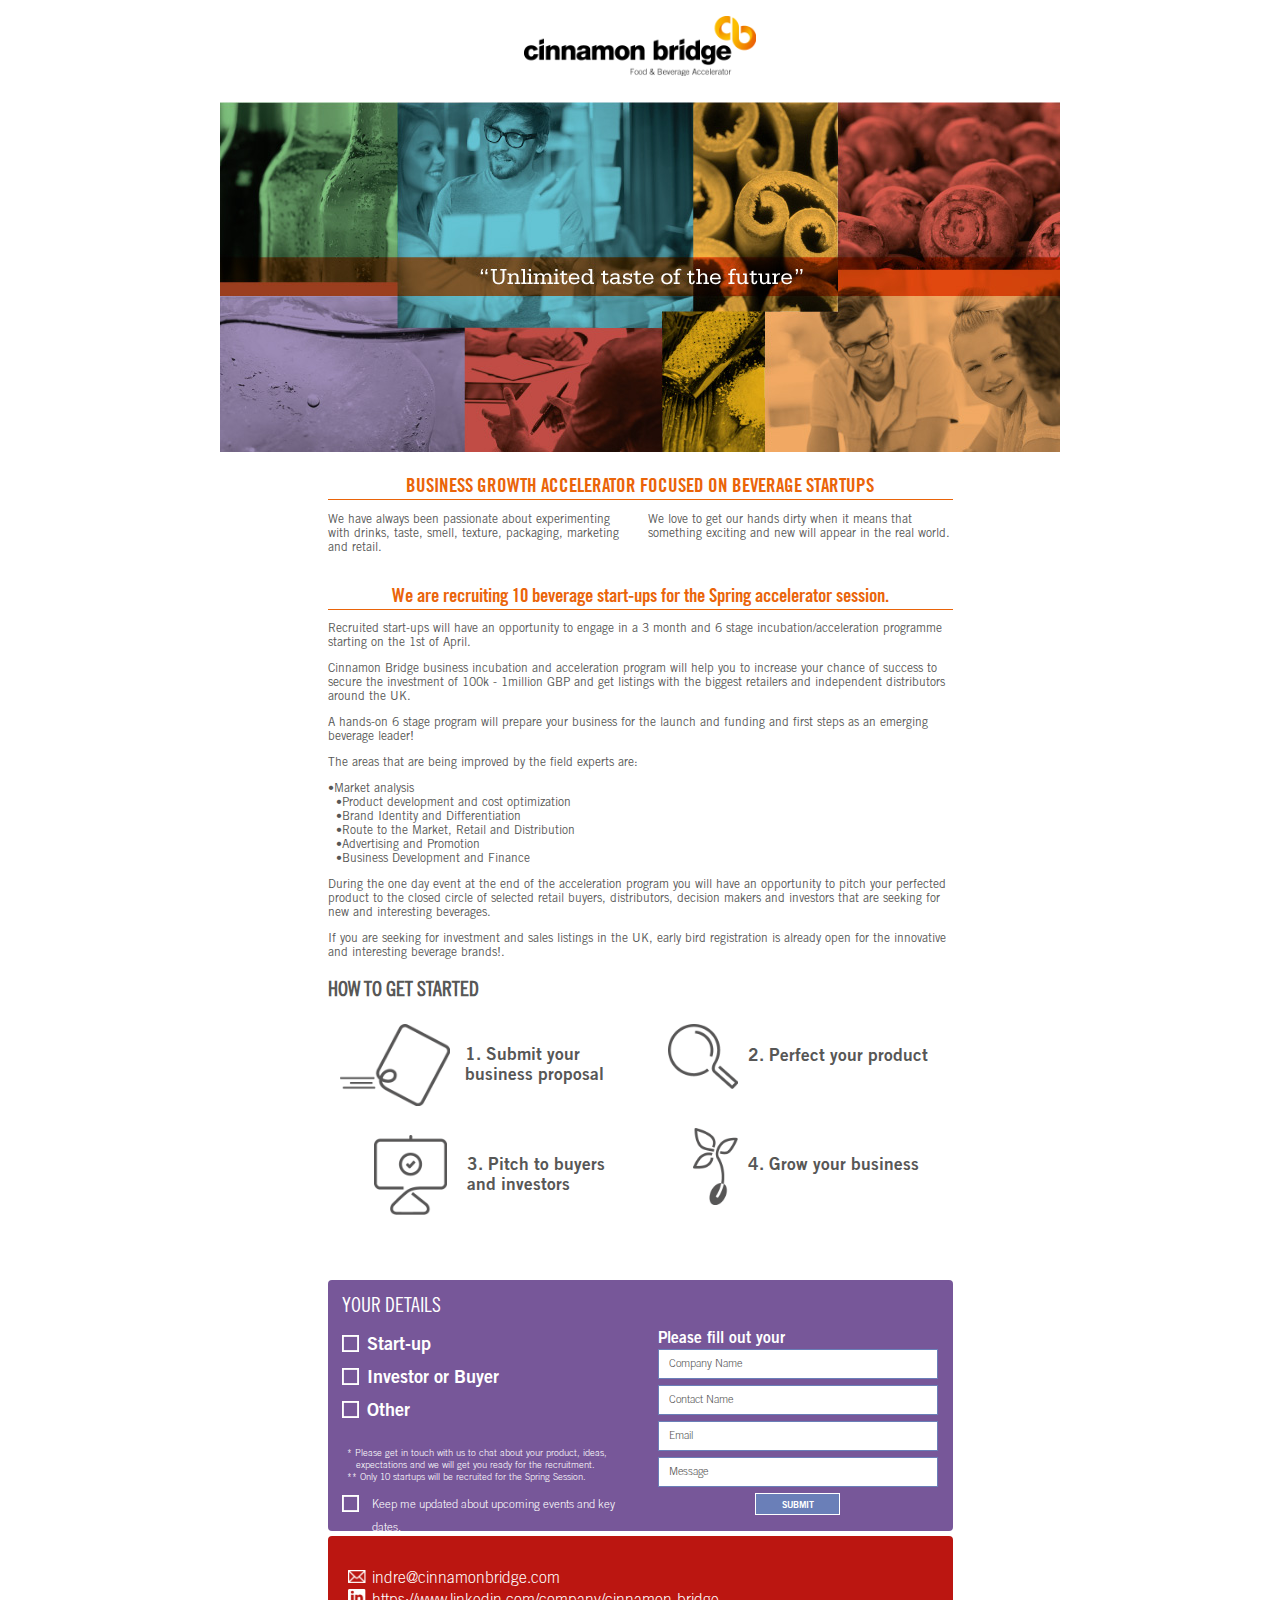
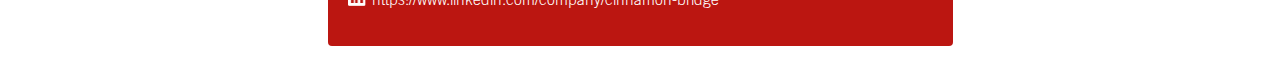
==== index.html @ 4897d3e0 "Update index.html" ====
<!DOCTYPE html>
<html lang="en">
    <head>
        <meta charset="utf-8">
        <meta http-equiv="X-UA-Compatible" content="IE=edge">
        <meta name="description" content="">
        <meta name="author" content="">
        <title>Cinamon Bridge</title>
        <link href="CSS/style.css" rel="stylesheet">
        <link href='https://fonts.googleapis.com/css?family=Roboto+Condensed' rel='stylesheet' type='text/css'>
    </head>
    <body>
    <div class="container">
        <div class="content">
            <img class="logo" src="Img/logo@2x.png" alt="Cinamon Bridge">
            <img class="banner" src="Img/banner.jpg" alt="Unlimited taste of future">
            
            <div class="row">
            <h3 class="headline">BUSINESS GROWTH ACCELERATOR FOCUSED ON BEVERAGE STARTUPS </h3>
                <div class="col">
                    <p class="intro_text">We have always been passionate about experimenting with drinks, taste, smell, texture, packaging, marketing and retail.</p>
                </div>
                <div class="col">
                    <p class="intro_text">We love to get our hands dirty when it means that
                    something exciting and new will appear in the real world.</p>
            
                </div>
                <div class="row">
                <h3 class="headline">We are recruiting 10 beverage start-ups for the Spring accelerator session.  </h3>
                <div class="row">
                <p class="intro_text">Recruited start-ups will have an opportunity to engage in a 3 month and 6 stage incubation/acceleration programme starting on the 1st of April.</p> 
<div class="row">
<p class="intro_text">Cinnamon Bridge business incubation and acceleration program will help you to increase your chance of success to secure the investment of 100k - 1million GBP and get listings with the biggest retailers and independent distributors around the UK.</p>
<div class="row">
<p class="intro_text">A hands-on 6 stage program will prepare your business for the launch and funding and first steps as an emerging beverage leader!</p>
<div class="row">
<p class="intro_text">The areas that are being improved by the field experts are:</p>
<div class="row">
<p class="intro_text">&#8226;Market analysis  <br>&nbsp&nbsp&#8226;Product development and cost optimization  <br>&nbsp&nbsp&#8226;Brand Identity and Differentiation  <br>&nbsp&nbsp&#8226;Route to the Market, Retail and Distribution  <br>&nbsp&nbsp&#8226;Advertising and Promotion  <br>&nbsp&nbsp&#8226;Business Development and Finance</p>

   <div class="row">
<p class="intro_text">During the one day event at the end of the acceleration program you will have an opportunity to pitch your perfected product to the closed circle of selected retail buyers, distributors, decision makers and investors that are seeking for new and interesting beverages. </p>
                <p class="intro_text">If you are seeking for investment and sales listings in the UK, early bird registration is already open for the innovative and interesting beverage brands!.</p>
                </div>
                
                <div class="row">
                <h3 class="intro">HOW TO GET STARTED</h3>
                    <div class="col">
                        <div class="item">
                            <div class="icon">
                                <img id="proposal" src="Img/proposal@2x.png" alt="">
                            </div>
                            <div class="title">
                                 <p class="sub_title">1. Submit your<br>business proposal</p>
                            </div>
                        </div>
                        <div class="item">
                            <div class="icon">
                            <img id='pitch' src="Img/pitch@2x.png" alt="">
                        </div>
                            <div class="title">
                            <p class="sub_title" am-text="margin">3. Pitch to buyers<br>and investors</p>
                            </div>    
                        </div>
                        
                        
                    </div>
                    <div class="col">
                        <div class="item">
                            <div class="icon r">
                            <img id="magnifier" src="Img/magnifier@2x.png" alt="">
                            </div>
                            <div class="title">
                            <p class="sub_title">2. Perfect your product</p>
                            </div>
                        </div>
                        <div class="item">
                             <div class="icon r">
                            <img id="plant" src="Img/plant@2x.png" alt="">
                        </div>
                        <div class="title">
                            <p am-text="pushed" class="sub_title">4. Grow your business</p>
                        </div>
                        </div>
                   </div>
                   
                <a id="f6s-apply-802654524047" href="https://www.f6s.com/cinnamonbridge-fbaccelerator2015#/apply" title="APPLY NOW">Apply</a>
<script type="text/javascript">
var F6S_v1 = F6S_v1 || {}; F6S_v1.params = F6S_v1.params || []; F6S_v1.params.push({ type: 'widget', widgetType: 'apply-countdown-button', containerId: 'f6s-apply-802654524047' });(function() { var st = document.createElement('script'); st.type = 'text/javascript'; st.async = true; st.src = 'http://www.f6s.com/system/js/widgets'; var ft = document.getElementsByTagName('script')[0]; ft.parentNode.insertBefore(st, ft); })();
</script>
<br>&nbsp&nbsp  
                  
                </div>

               <div class="contact_form">
<div class="col">
<form class="jotform-form" action="https://submit.jotform.me/submit/50148785126458/" method="post" name="form_50148785126458" id="50148785126458" accept-charset="utf-8" novalidate="true">
  <input type="hidden" name="formID" value="50148785126458">
  <div class="form-all">
    <ul class="form-section">
      <li class="form-line jf-required" data-type="control_radio" id="id_1">
        <label class="form-label form-label-left form-label-auto ss-q-title" id="label_1" for="input_1">
          YOUR DETAILS
          <span class="form-required">
            *
          </span>
        </label>
        <h3 class="ss-q-title">YOUR DETAILS</h3>
        <div id="cid_1" class="form-input jf-required">
          <div class="form-single-column">
            <span class="form-radio-item" style="clear:left;">
              <input type="radio" class="form-radio validate[required]" id="input_1_0" name="q1_yourDetails" value="Startups">
              <label class="radiolabel" for="input_1_0"> Start-up </label>
            </span>
            <span class="clearfix">
            </span>
            <span class="form-radio-item" style="clear:left;">
              <input type="radio" class="form-radio validate[required]" id="input_1_1" name="q1_yourDetails" value="Investors and Buyers">
              <label class="radiolabel" for="input_1_1"> Investor or Buyer </label>
            </span>
            <span class="clearfix">
            </span>
            <span class="form-radio-item" style="clear:left;">
              <input type="radio" class="form-radio validate[required]" id="input_1_2" name="q1_yourDetails" value="Other">
              <label class="radiolabel" for="input_1_2"> Other </label>
            </span>
            <span class="clearfix">
            </span>
          </div>
        </div>
      </li>
      <li class="form-line" data-type="control_text" id="id_3">
        <div id="cid_3" class="form-input-wide">
          <div id="text_3" class="form-html sm">
            <p class="p1">* Please get in touch with us to chat about your product, ideas, <br>&nbsp&nbsp  expectations and we will get you ready for the recruitment.<br>** Only 10 startups will be recruited for the Spring Session.</p>
          </div>
        </div>
      </li>
      <li class="form-line" data-type="control_checkbox" id="id_4">
        <label class="form-label form-label-left form-label-auto" id="label_4" for="input_4"> Subscribe </label>
        <div id="cid_4" class="form-input jf-required">
          <div class="form-single-column">
            <span class="form-checkbox-item" style="clear:left;">
              <input type="checkbox" class="form-checkbox" id="input_4_0" name="q4_subscribe[]" value="Stay updated about upcoming events and key dates.">
              <label class="checklabel subscribe_text"for="input_4_0"> Keep me updated about upcoming events and key dates. </label>
            </span>
            <span class="clearfix">
            </span>
          </div>
        </div>
      </li>
      </div> 
      <!-- COL END -->
      </div> 


      <div class="col2">
      <h3 class="sml">Please fill out your</h3>

      <li class="form-line jf-required" data-type="control_textbox" id="id_5">
        <label class="form-label form-label-left form-label-auto" id="label_5" for="input_5">
          Company Name
          <span class="form-required">
            *
          </span>
        </label>
        <div id="cid_5" class="form-input jf-required">
          <input type="text" class=" form-textbox validate[required]" data-type="input-textbox" id="input_5" name="q5_companyName" size="20" value="" placeholder="Company Name">
        </div>
      <div class="form-description" style="display: none;"><div class="form-description-arrow"></div><div class="form-description-arrow-small"></div><div class="form-description-content">Product Name</div></div></li>
      <li class="form-line jf-required" data-type="control_textbox" id="id_6">
        <label class="form-label form-label-left form-label-auto" id="label_6" for="input_6">
          Contact Name
          <span class="form-required">
            *
          </span>
        </label>
        <div id="cid_6" class="form-input jf-required">
          <input type="text" class=" form-textbox validate[required]" data-type="input-textbox" id="input_6" name="q6_contactName" size="20" value="" placeholder="Contact Name">
        </div>
      </li>
      <li class="form-line jf-required" data-type="control_textbox" id="id_7">
        <label class="form-label form-label-left form-label-auto" id="label_7" for="input_7">
          Email
          <span class="form-required">
            *
          </span>
        </label>
        <div id="cid_7" class="form-input jf-required">
          <input type="text" class=" form-textbox validate[required]" data-type="input-textbox" id="input_7" name="q7_email" size="20" value="" placeholder="Email">
        </div>
      </li>
      <li class="form-line jf-required" data-type="control_textbox" id="id_8">
        <label class="form-label form-label-left form-label-auto" id="label_8" for="input_8">
          Message
          <span class="form-required">
            *
          </span>
        </label>
        <div id="cid_8" class="form-input jf-required">
          <input type="text" class=" form-textbox validate[required]" data-type="input-textbox" id="input_8" name="q8_message" size="20" value="" placeholder="Message">
        </div>
      </li>
      <li class="form-line" data-type="control_button" id="id_2">
        <div id="cid_2" class="form-input-wide">
          <div class="form-buttons-wrapper">
            <button id="input_2" type="submit" class="form-submit-button">
              SUBMIT
            </button>
          </div>
        </div>
      </li>
      <li style="display:none">
        Should be Empty:
        <input type="text" name="website" value="">
      </li>
    </ul>
  </div>
  <input type="hidden" id="simple_spc" name="simple_spc" value="50148785126458-50148785126458">
  <script type="text/javascript">
  document.getElementById("si" + "mple" + "_spc").value = "50148785126458-50148785126458";
  </script>
</form>
<!-- COL2 div end -->
</div>



                <div class="contact_info">
                    <div class="info">
                        <img class="i-mail" src="Img/Mail@2x.png" alt=""><a href="mailto:indre@cinnamonbridge.com" class="contact">indre@cinnamonbridge.com </a><br>
                        <img class="i-linkedin" src="Img/linkedin@2x.png" alt=""></span><a href="https://www.linkedin.com/company/cinnamon-bridge" target="_blank" class="contact">https://www.linkedin.com/company/cinnamon-bridge </h3>
                    </div>
                </div>

            </div>
    </div>

 <script type="text/javascript" src="JS/script.js"></script>
    </body>
</html>
---- CSS/style.css ----
@font-face {
    font-family: 'Gotham';
    src: url('../Fonts/gotham-book.ttf') format('truetype');
}

@font-face {
    font-family: 'Serifa';
    src: url("../Fonts/SerifaStd-Roman.otf") format("opentype");
}

@font-face {
    font-family: 'Bold';
    src: url("../Fonts/TradeGothicLTStd-Bd2.otf") format("opentype");
}

@font-face {
    font-family: 'Bold_Condensed';
    src: url("../Fonts/TradeGothicLTStd-BdCn20.otf") format("opentype");
}

@font-face {
    font-family: 'Condensed';
    src: url("../Fonts/TradeGothicLTStd-Cn18.otf") format("opentype");
}

@font-face {
    font-family: 'Light';
    src: url("../Fonts/TradeGothicLTStd-Light.otf") format("opentype");
}

@font-face {
    font-family: 'Std';
    src: url("../Fonts/TradeGothicLTStd.otf") format("opentype");
}



/************* TYPOGRAPHY**********/

.headline {
  font-family: "Bold_Condensed", 'Roboto Condensed';
  font-size: 19px;
  -webkit-font-smoothing: antialiased;
  -moz-osx-font-smoothing: grayscale;
  color:#EA6409;
  text-align: center;
  width:625px;
  border-bottom: 1px solid #EA6409;
  margin-bottom: 1px;
}

.headline1 {
  font-family: "Bold_Condensed", 'Roboto Condensed';
  font-size: 16px;
  -webkit-font-smoothing: antialiased;
  -moz-osx-font-smoothing: grayscale;
  color:#EA6409;
  text-align: center;
  width:625px;
  
 }
.intro_text {
  font-family: 'Std', Tahoma;
  font-size: 12px;
  color:#575756;
  -webkit-font-smoothing: antialiased;
  -moz-osx-font-smoothing: grayscale;

}

.sub_title { 
  font-family: 'Bold', Arial;
  font-size: 17.3px;
    -webkit-font-smoothing: antialiased;
  -moz-osx-font-smoothing: grayscale;

}

.intro {
  font-family: 'Condensed', 'Roboto Condensed';
  font-size: 20px;
  color:#575756;
  -webkit-font-smoothing: antialiased;
  -moz-osx-font-smoothing: grayscale;
}

.sm {
  font-size: 9.45px;
  font-family: 'Light', "Tahoma";
  margin:30px 0 0 5px;
}

.sml {
  font-size: 15.45px;
  font-family: 'Bold', 'Tahoma';
  font-weight: 100;
  margin:0;
    -webkit-font-smoothing: antialiased;
  -moz-osx-font-smoothing: grayscale;

}

.ss-q-title {
  font-family: 'Condensed', 'Roboto Condensed';
  font-size: 20px;
  font-weight: 100;
  margin:0;
  -webkit-font-smoothing: antialiased;
  -moz-osx-font-smoothing: grayscale;
}

.ss-choice-label {
  font-family: 'Bold';
  font-size: 17.5px;
  font-weight: 100;
    -webkit-font-smoothing: antialiased;
  -moz-osx-font-smoothing: grayscale;
}

.subscribe_text {
  font-family: 'Light';
  font-size:11.5px;
}

.serifa {
  font-family: 'Serifa';
}

.gotham {
  font-family: 'Gotham';
}


.bold_condensed {
  font-family: 'Bold_Condensed';
}

.light {
  font-family: 'Light';
}
/****************************************/

/****************LAYOUT*******************/

body {
  margin:0;
}

.container {
    display: table;
    position: absolute;
    height: 100%;
    width: 100%;
}


.content {
    padding: 0 10px;
    display: table-cell;
    vertical-align: middle;
      
}

.logo {
    width: 232px;
    display: block;
    margin:auto; 
    padding:16px 0 26px 0;
}

.banner
{
    display: block;
    margin:auto; 
    padding-bottom: 5px;
}

.row {
  /*display: table-row;*/
  width:625px;
  margin:0 auto;
}


.col {
  display: inline-block;
  width: 302px;
  vertical-align: top;
}

.col2 {
  display: inline-block;
  width: 280px;
  margin-top: 30px;
  vertical-align: bottom;
  padding-bottom: 13px;
  padding-left: 14px;
}


.col:nth-child(2n+1) {  
  padding-left: 14px;
}

.icon {
  width:125px;
  padding-right: 15px;
  text-align: right;
  display: table-cell;
  vertical-align: middle;
}

.r {
  padding-right: 10px;
  width:90px;
}

.title {
  width: 180px;
  display:table-cell;
  vertical-align: middle;
  color:#575756;
}

.item {
  display: block;
  padding-bottom: 25px;
}

[am-text~="pushed"]{
  margin-top: 25px;
}

[am-text~="margin"]{
  margin-left: 5px;
}

.contact_form, .submission_msg {
  width:625px;
  height: 251px ;
  background-color: #775799;
  border-radius: 4px;
  color:#FFFFFF;
  margin:auto;
  display: table;
}

.contact_info {
  width:625px;
  height:110px;
  border-radius: 4px;
  background-color: #BB1611;
  color:#FFFFFF;
  margin:5px auto 15px auto;
  display: table;
}

span.form-radio-item {
  display: block;
  margin-top: 14px;
}


.info {
  display: table-cell;
  vertical-align: middle;
  padding-left: 20px;
}

.contact {
  font-size: 15.45px;
  font-family: "light", 'Tahoma';
    -webkit-font-smoothing: antialiased;
  -moz-osx-font-smoothing: grayscale;

}

a {
  text-decoration:none;
  color:#FFFFFF;
}

#proposal {
  /*width:120px;*/
  width:110px;
}

#magnifier {
  /*width:80px;*/
  width:70px;
}

#pitch {
  /*width:83px;*/
  width:73px;
}

#plant {
    /*width: 55px;*/
    width: 45px;
    padding-top: 10px;
}

.icon-mail, .icon-linkedin {
  padding-right: 6px;
}

.form-label.form-label-left {
    display : none;
}

.i-mail {
  width:18.5px;
  padding-right: 6px;
}
.i-linkedin {
  width: 18.4px;
  padding-right: 6px;
}

/*************** INPUT *************/

input[type=text], input[type=email] {
  border:1.9px solid #6A7FB8;
  width:280px !important;
  height:30px !important;
  outline:0;
  font-family: "light";
  font-size: 11.5px;
  padding-left: 10px;
  margin-bottom: 6px;
  box-sizing:border-box;
  -moz-box-sizing:border-box;
  -webkit-box-sizing:border-box;
  -o-box-sizing:border-box;
}

::-webkit-input-placeholder {
 font-size: 11px;
 color: #575756;
 /*padding-left: 10px;*/
 font-family: 'light';
 line-height: 17px;
}
:-moz-placeholder { /* older Firefox*/
 font-size: 11px;
 color: #575756;
 /*padding-left: 10px;*/
 font-family: 'light';
 line-height: 17px;
}
::-moz-placeholder { /* Firefox 19+ */ 
 font-size: 11px;
 color: #575756;
 /*padding-left: 10px;*/
 font-family: 'light';
 line-height: 17px;
} 
:-ms-input-placeholder { 
 font-size: 11px;
 color: #575756;
 /*padding-left: 10px;*/
 font-family: 'light';
 line-height: 17px;
}

.field {
  padding-left: 5px;
  padding-bottom: 8px;
}


.option {
  padding-bottom: 20px;
}

.icon-mail {
  font-size: 20px;
}  
.icon-linkedin {
  font-size: 17px;
}

/*****************RADIO**************/
input[type=radio].form-radio {
              position:absolute; 
              z-index:-1000; 
              left:-1000px; 
              overflow: hidden; 
              clip: rect(0 0 0 0); 
              height:1px; 
              width:1px; 
              margin:-1px; 
              padding:0; 
              border:0;
            }

            input[type=radio].form-radio + label.radiolabel {
              padding-left:25px;
              height:17px; 
              display:inline-block;
              line-height:22.5px;
              background-repeat:no-repeat;
              background-position: 0 0;
              font-family: "Bold", 'Tahoma';
                -webkit-font-smoothing: antialiased;
                -moz-osx-font-smoothing: grayscale;
              font-size:18px;
              color:#FFFFFF;
              vertical-align:middle;
              cursor:pointer;

            }

            input[type=radio].form-radio:checked + label.radiolabel {
              background-position: 0 -17px;
            }
            label.radiolabel {
        background-image:url(../Img/check.png);
        -webkit-touch-callout: none;
        -webkit-user-select: none;
        -khtml-user-select: none;
        -moz-user-select: none;
        -ms-user-select: none;
        user-select: none;
      }

/*************** CHECKBOX***********/

input[type=checkbox].form-checkbox {
              position:absolute; 
              z-index:-1000; 
              left:-1000px; 
              overflow: hidden;
              clip: rect(0 0 0 0); 
              height:1px; 
              width:1px; 
              margin:-1px;
              padding:0; 
              border:0;
            }

input[type=checkbox].form-checkbox + label.checklabel {
  padding-left:30px;
  height:17px; 
  display:inline-block;
  line-height:22.5px;
  background-repeat:no-repeat;
  background-position: 0 0;
  font-size:11.45px;
  vertical-align:middle;
  cursor:pointer;

}

input[type=checkbox].form-checkbox:checked + label.checklabel {
  background-position: 0 -17px;
}
label.checklabel {
background-image:url(../Img/check.png);
-webkit-touch-callout: none;
-webkit-user-select: none;
-khtml-user-select: none;
-moz-user-select: none;
-ms-user-select: none;
user-select: none;
}
/************************************************/

button[type='submit'] {
  width:85px;
  height: 22px;
  font-family: 'bold', "Tahoma";
  font-size:9px;
  padding-top: 5px;
    -webkit-font-smoothing: antialiased;
  -moz-osx-font-smoothing: grayscale;
  color:#FFF;
  background-color: #6A7FB8;
  border: 1.134px solid #FFFFFF;
  margin:auto;
  outline: none;
}

button[type='submit']:focus{
  background-color:#6A22B8 
}


.form-buttons-wrapper {
  margin:0;
  text-align: center;
}

/*************/
ul, li {
  list-style: none;
  padding: 0px;
}




input[type=submit] {
  margin:0;
}

input, textarea {
  -webkit-appearance: none;
  border-radius: 0;
}


/*********** THANK YOU PAGE *********/
.msg_container {
  display: table-cell;
  vertical-align: middle;
  text-align: center;
}

.msg {
  font-family: "Condensed";
  font-size:40px;
  margin:0;
    -webkit-font-smoothing: antialiased;
  -moz-osx-font-smoothing: grayscale;

}

.sub_msg {
font-family: "Light" ;
font-size: 20px;
margin:0;
  -webkit-font-smoothing: antialiased;
  -moz-osx-font-smoothing: grayscale;

}
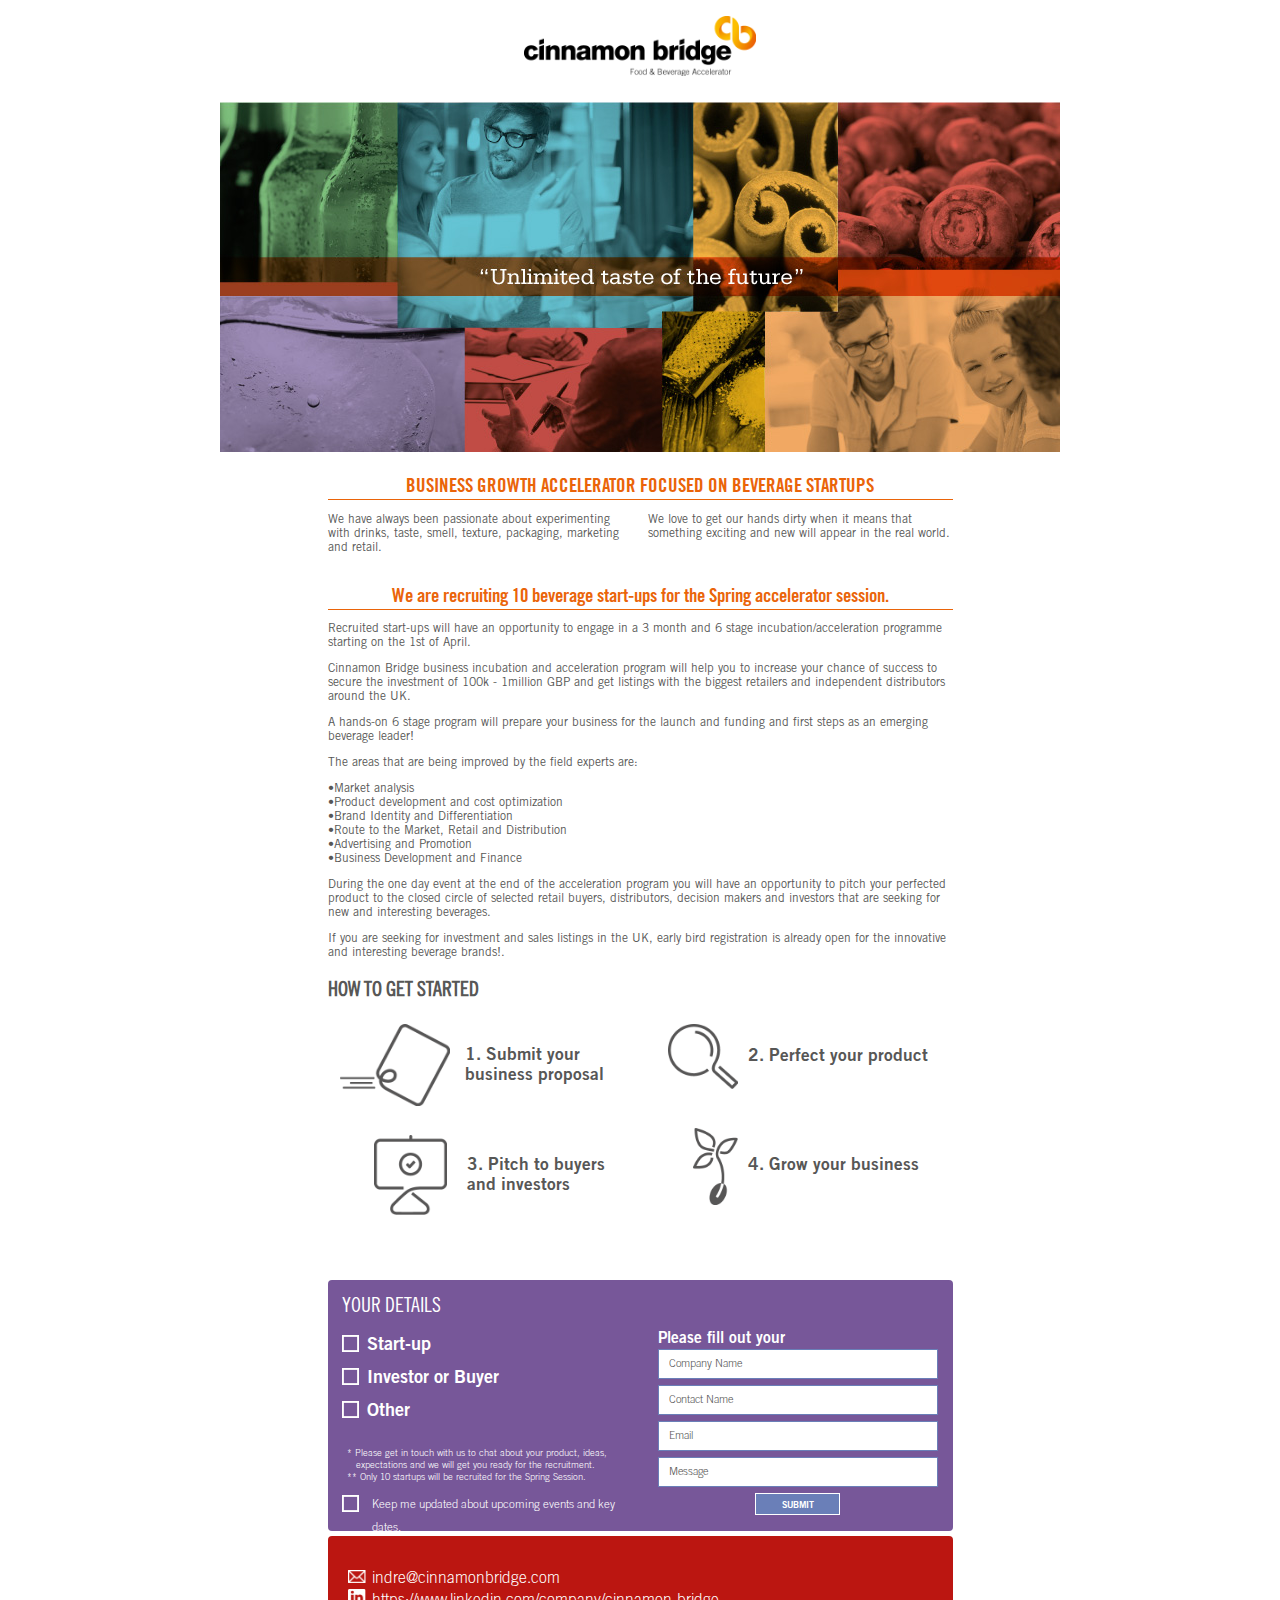
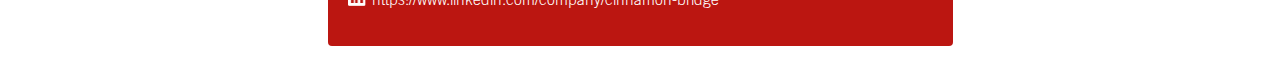
==== commit 0826371e: "Update index.html" ====
--- a/index.html
+++ b/index.html
@@ -36,7 +36,7 @@
 <div class="row">
 <p class="intro_text">The areas that are being improved by the field experts are:</p>
 <div class="row">
-<p class="intro_text">&#8226;Market analysis  <br>&nbsp&nbsp&#8226;Product development and cost optimization  <br>&nbsp&nbsp&#8226;Brand Identity and Differentiation  <br>&nbsp&nbsp&#8226;Route to the Market, Retail and Distribution  <br>&nbsp&nbsp&#8226;Advertising and Promotion  <br>&nbsp&nbsp&#8226;Business Development and Finance</p>
+<p class="intro_text">&#8226;Market analysis<br>&#8226;Product development and cost optimization<br>&#8226;Brand Identity and Differentiation<br>&#8226;Route to the Market, Retail and Distribution<br>&#8226;Advertising and Promotion<br>&#8226;Business Development and Finance</p>
 
    <div class="row">
 <p class="intro_text">During the one day event at the end of the acceleration program you will have an opportunity to pitch your perfected product to the closed circle of selected retail buyers, distributors, decision makers and investors that are seeking for new and interesting beverages. </p>
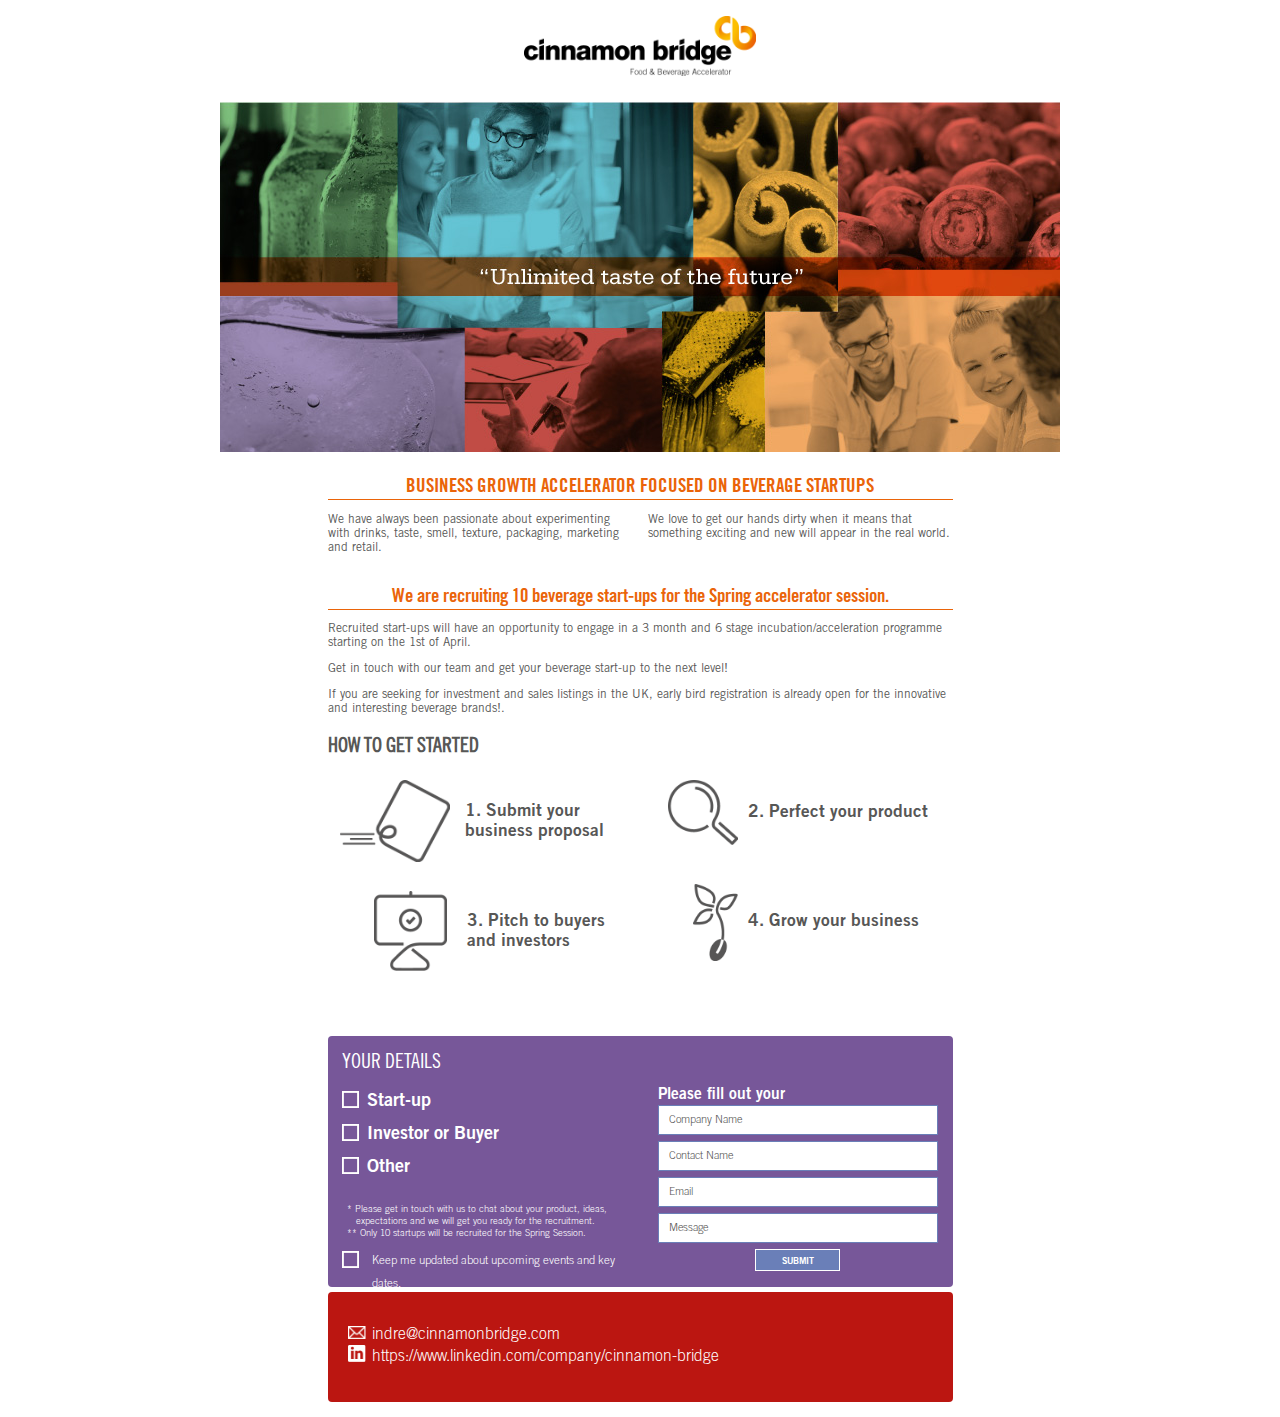
==== commit 309431ac: "Update index.html" ====
--- a/index.html
+++ b/index.html
@@ -30,16 +30,8 @@
                 <div class="row">
                 <p class="intro_text">Recruited start-ups will have an opportunity to engage in a 3 month and 6 stage incubation/acceleration programme starting on the 1st of April.</p> 
 <div class="row">
-<p class="intro_text">Cinnamon Bridge business incubation and acceleration program will help you to increase your chance of success to secure the investment of 100k - 1million GBP and get listings with the biggest retailers and independent distributors around the UK.</p>
-<div class="row">
-<p class="intro_text">A hands-on 6 stage program will prepare your business for the launch and funding and first steps as an emerging beverage leader!</p>
-<div class="row">
-<p class="intro_text">The areas that are being improved by the field experts are:</p>
-<div class="row">
-<p class="intro_text">&#8226;Market analysis<br>&#8226;Product development and cost optimization<br>&#8226;Brand Identity and Differentiation<br>&#8226;Route to the Market, Retail and Distribution<br>&#8226;Advertising and Promotion<br>&#8226;Business Development and Finance</p>
-
-   <div class="row">
-<p class="intro_text">During the one day event at the end of the acceleration program you will have an opportunity to pitch your perfected product to the closed circle of selected retail buyers, distributors, decision makers and investors that are seeking for new and interesting beverages. </p>
+<p class="intro_text">Get in touch with our team and get your beverage start-up to the next level!
+   
                 <p class="intro_text">If you are seeking for investment and sales listings in the UK, early bird registration is already open for the innovative and interesting beverage brands!.</p>
                 </div>
                 
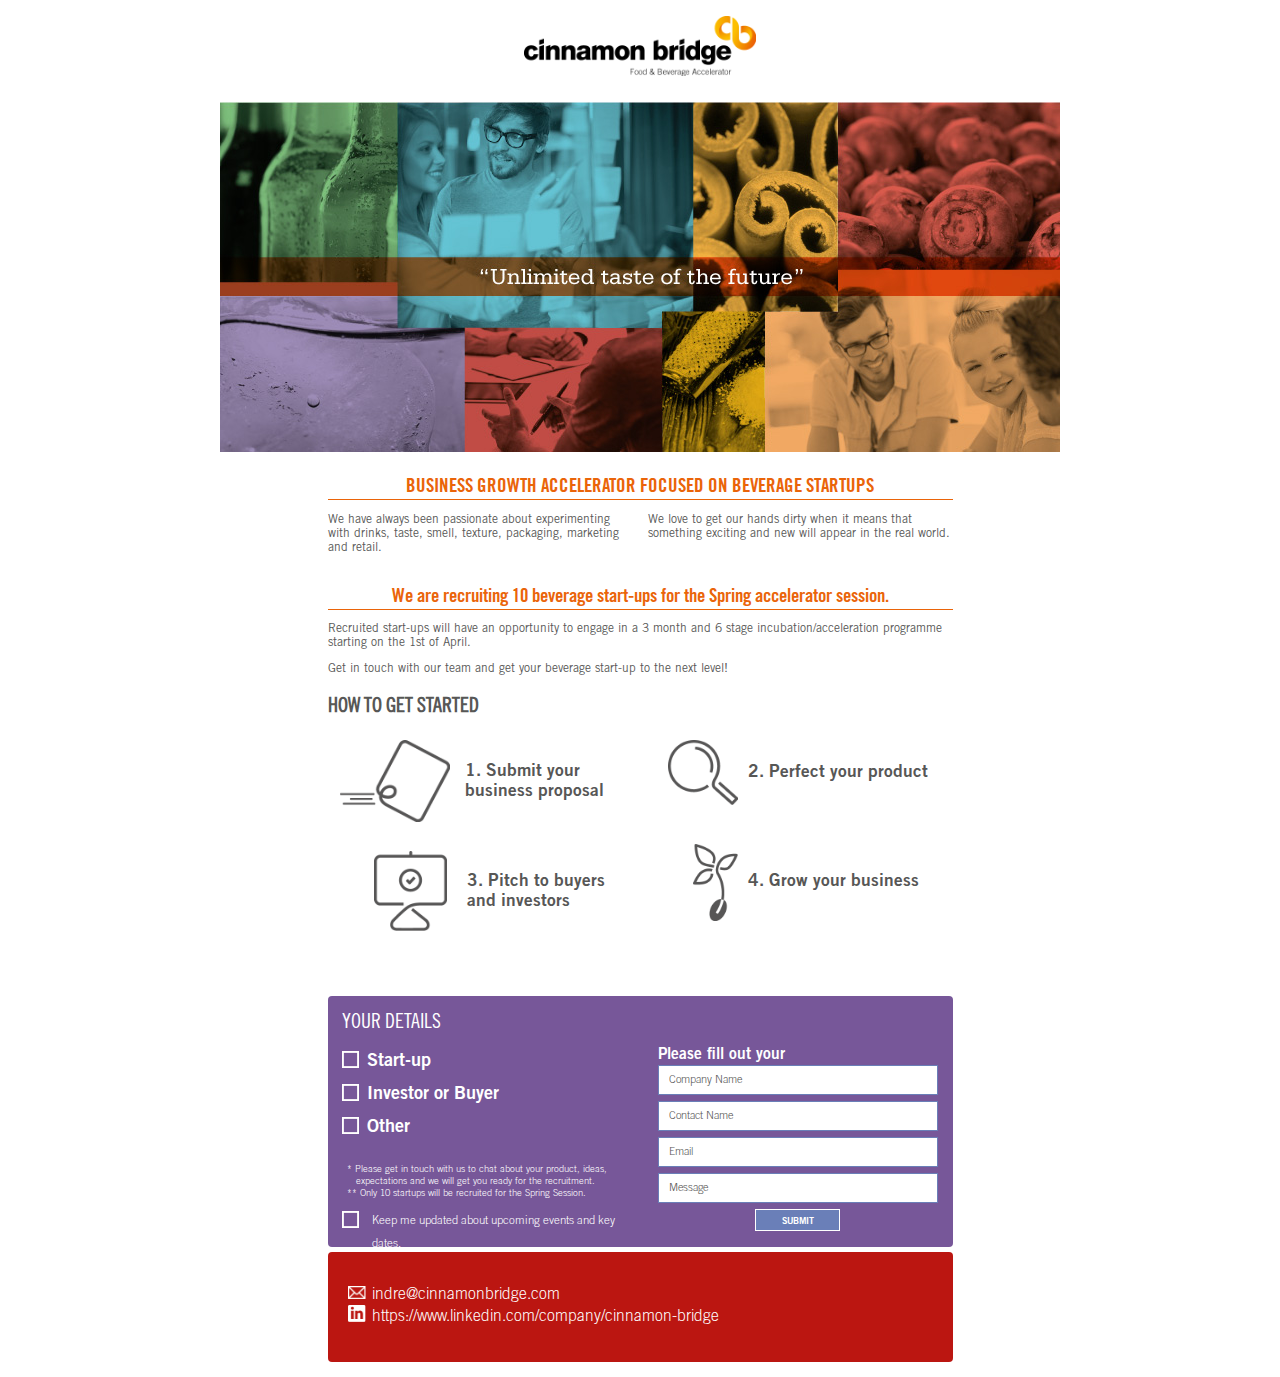
==== commit 057c3a51: "Update index.html" ====
--- a/index.html
+++ b/index.html
@@ -32,7 +32,7 @@
 <div class="row">
 <p class="intro_text">Get in touch with our team and get your beverage start-up to the next level!
    
-                <p class="intro_text">If you are seeking for investment and sales listings in the UK, early bird registration is already open for the innovative and interesting beverage brands!.</p>
+                
                 </div>
                 
                 <div class="row">
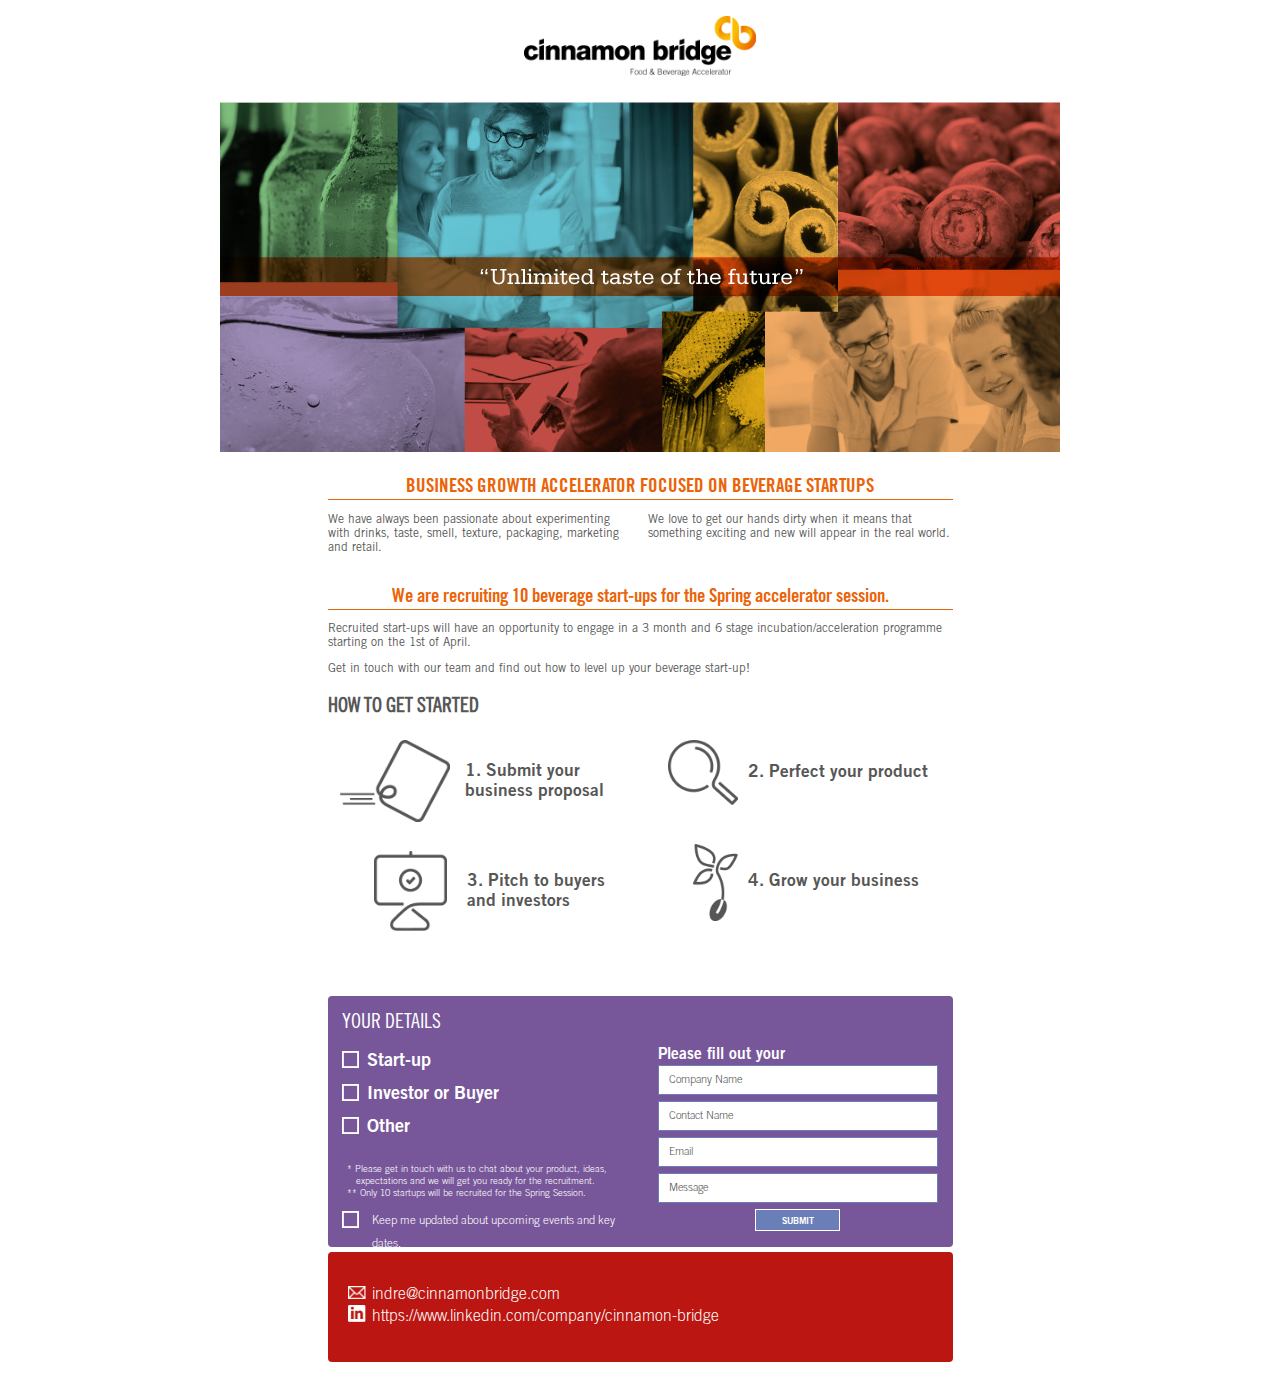
==== commit 309a5c64: "Update index.html" ====
--- a/index.html
+++ b/index.html
@@ -30,7 +30,7 @@
                 <div class="row">
                 <p class="intro_text">Recruited start-ups will have an opportunity to engage in a 3 month and 6 stage incubation/acceleration programme starting on the 1st of April.</p> 
 <div class="row">
-<p class="intro_text">Get in touch with our team and get your beverage start-up to the next level!
+<p class="intro_text">Get in touch with our team and find out how to level up your beverage start-up!
    
                 
                 </div>
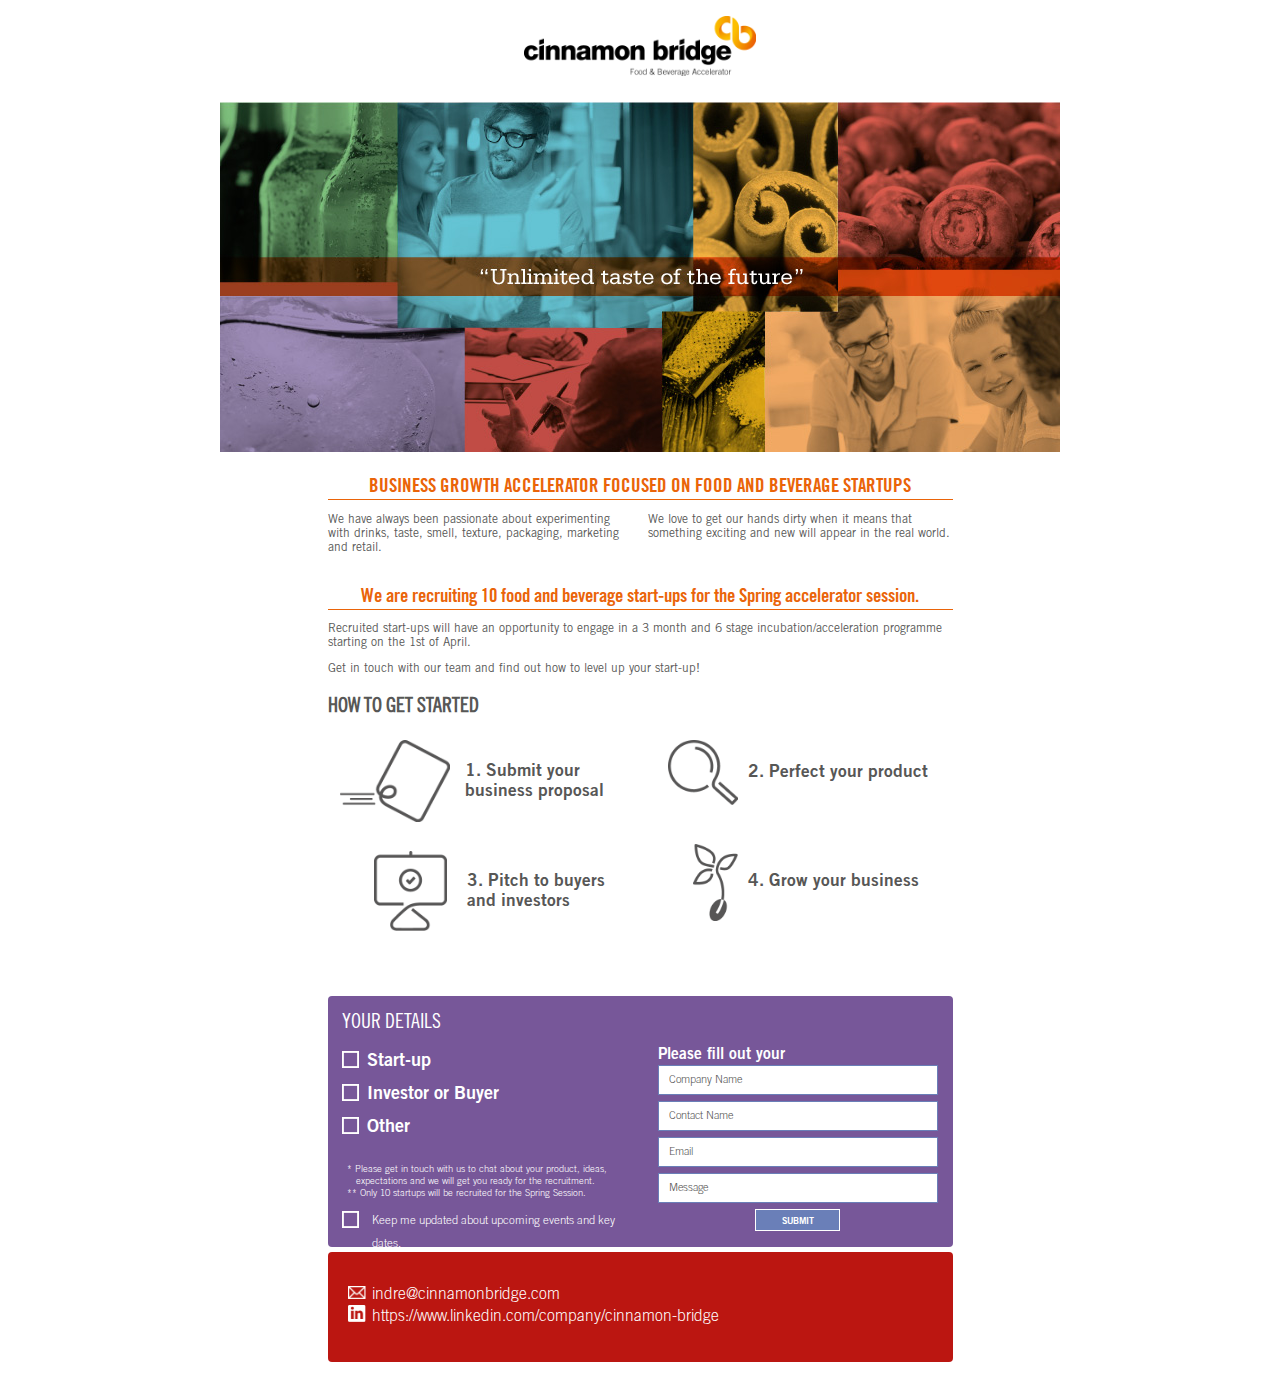
==== commit 6555405c: "Update index.html" ====
--- a/index.html
+++ b/index.html
@@ -16,7 +16,7 @@
             <img class="banner" src="Img/banner.jpg" alt="Unlimited taste of future">
             
             <div class="row">
-            <h3 class="headline">BUSINESS GROWTH ACCELERATOR FOCUSED ON BEVERAGE STARTUPS </h3>
+            <h3 class="headline">BUSINESS GROWTH ACCELERATOR FOCUSED ON FOOD AND BEVERAGE STARTUPS </h3>
                 <div class="col">
                     <p class="intro_text">We have always been passionate about experimenting with drinks, taste, smell, texture, packaging, marketing and retail.</p>
                 </div>
@@ -26,11 +26,11 @@
             
                 </div>
                 <div class="row">
-                <h3 class="headline">We are recruiting 10 beverage start-ups for the Spring accelerator session.  </h3>
+                <h3 class="headline">We are recruiting 10 food and beverage start-ups for the Spring accelerator session.  </h3>
                 <div class="row">
                 <p class="intro_text">Recruited start-ups will have an opportunity to engage in a 3 month and 6 stage incubation/acceleration programme starting on the 1st of April.</p> 
 <div class="row">
-<p class="intro_text">Get in touch with our team and find out how to level up your beverage start-up!
+<p class="intro_text">Get in touch with our team and find out how to level up your start-up!
    
                 
                 </div>
@@ -231,3 +231,13 @@
  <script type="text/javascript" src="JS/script.js"></script>
     </body>
 </html>
+<script>
+  (function(i,s,o,g,r,a,m){i['GoogleAnalyticsObject']=r;i[r]=i[r]||function(){
+  (i[r].q=i[r].q||[]).push(arguments)},i[r].l=1*new Date();a=s.createElement(o),
+  m=s.getElementsByTagName(o)[0];a.async=1;a.src=g;m.parentNode.insertBefore(a,m)
+  })(window,document,'script','//www.google-analytics.com/analytics.js','ga');
+
+  ga('create', 'UA-59173320-1', 'auto');
+  ga('send', 'pageview');
+
+</script>
